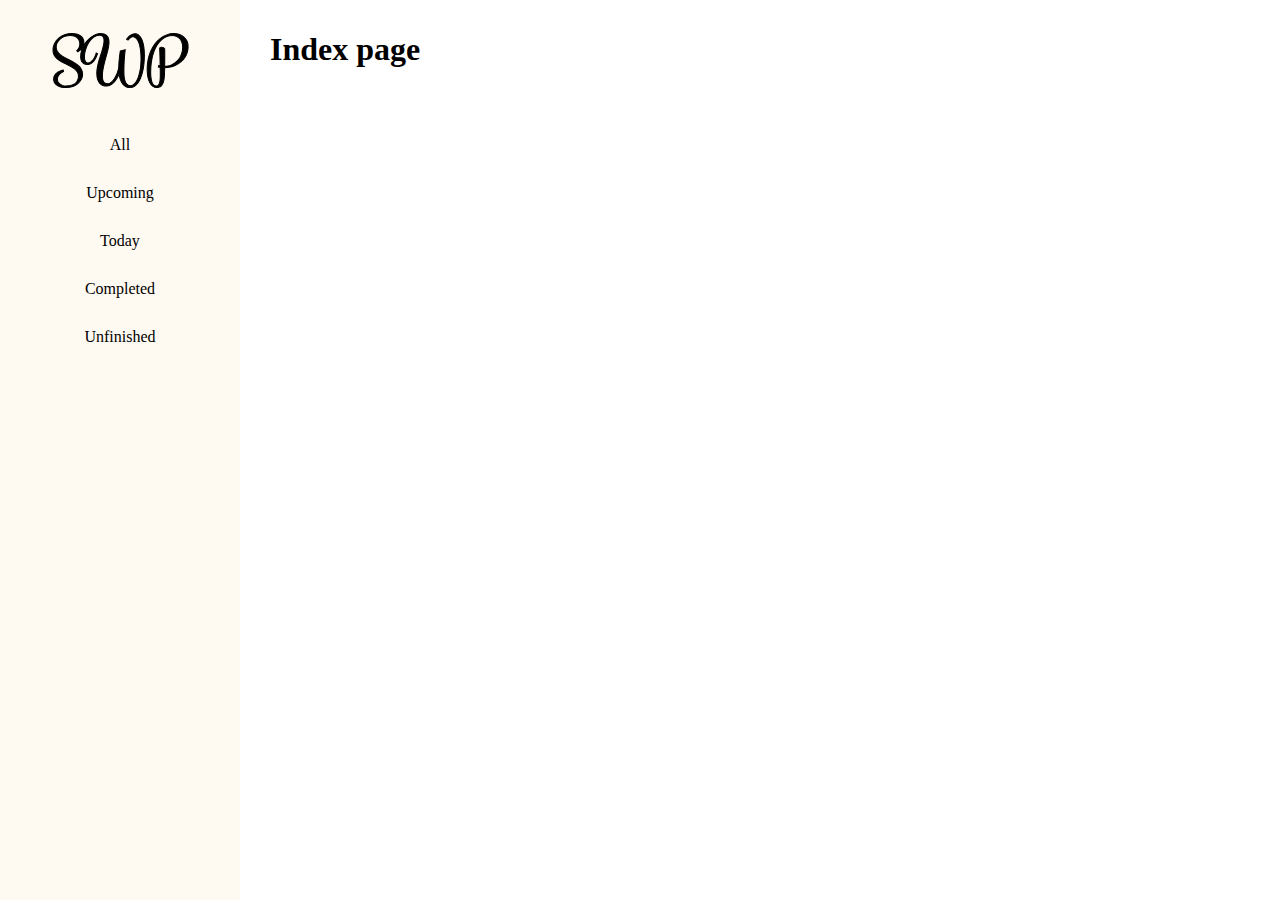
==== index.html @ 49c4b345 "sidebar by AST" ====
<!DOCTYPE html>
<html lang="en">
  <head>
    <meta charset="UTF-8" />
    <meta name="viewport" content="width=device-width, initial-scale=1.0" />
    <title>SWP</title>
    <link rel="stylesheet" href="/assets/css/sidebar.css" />
  </head>
  <body>
    <!-- <div class="container primary-bg">
      <h1 class="text">Welcome SWP project...</h1>
      <p id="alert">click me</p>
      <h2>Pages</h2>
      <a class="secondary" href="/assets/pages/all.html">all</a>
      <a class="secondary" href="/assets/pages/complete.html">complete</a>
      <a class="secondary" href="/assets/pages/upcoming.html">upcoming</a>
    </div> -->

    <!-- start sidebar-->
   <div class="sidebar" >
   <img src="/assets/icons/Logo.svg"/>
    <ul>
      <li><a href="#">All</a></li>
      <li><a href="#">Upcoming</a></li>
      <li><a href="#">Today</a></li>
      <li><a href="#">Completed</a></li>
      <li><a href="#">Unfinished</a></li>
      
    </ul>
   </div>
<!--main section-->
    <div class="main">
      <h1>Index page</h1>
    </div>
  </body>
  <script src="/assets/javascript/script.js"></script>
</html>
---- assets/css/sidebar.css ----
body{
    margin:0;
    display: flex;
  font-family: content;
  font-weight: 5px;
 
}
/* for sidebar */
.sidebar{
    width: 200px;
    background-color: #FEF9F1;
    padding: 20px;
    position: fixed;
    height: 100%;
    text-align: center;
    
}

.sidebar ul{
    list-style: none;
    padding:0;
    margin: 0;
    padding-top: 30px;
}

.sidebar li{
    margin-bottom: 10px;
      
}

.sidebar a{
    display:block;
    padding: 10px;
    text-decoration: none;
    color:black;
    border-radius: 4px;
    transition: background-color 0.3s;  
}

.sidebar a:hover{
    background-color:#3E3636;
    color: white;
   
}

/* for main section */

.main{
    flex:1;
    padding: 10px;
    margin-left: 260px;
}
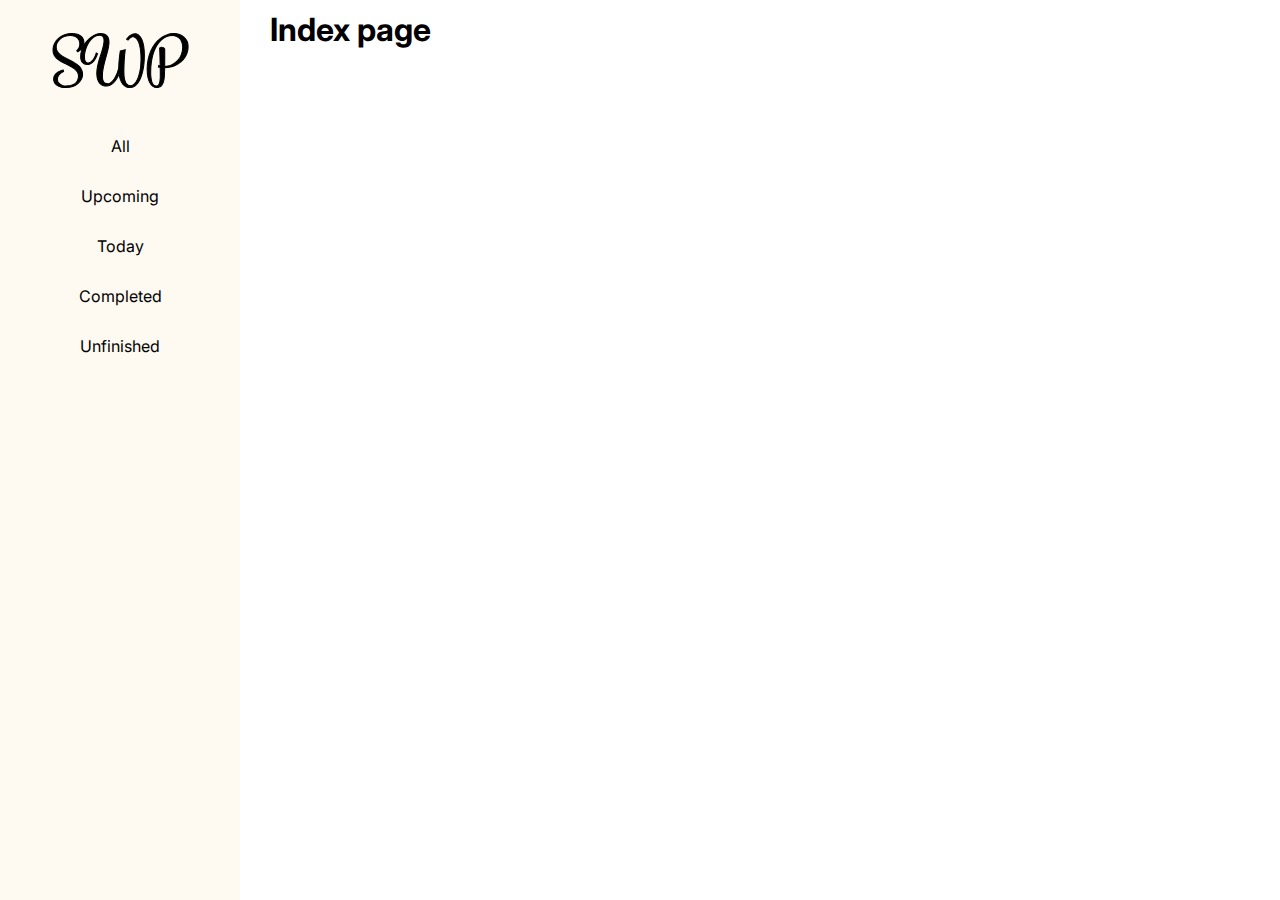
==== commit 201fc383: "[update] sidebar & index.html" ====
--- a/index.html
+++ b/index.html
@@ -4,6 +4,7 @@
     <meta charset="UTF-8" />
     <meta name="viewport" content="width=device-width, initial-scale=1.0" />
     <title>SWP</title>
+    <link rel="stylesheet" href="/assets/css/style.css" />
     <link rel="stylesheet" href="/assets/css/sidebar.css" />
   </head>
   <body>
@@ -17,18 +18,17 @@
     </div> -->
 
     <!-- start sidebar-->
-   <div class="sidebar" >
-   <img src="/assets/icons/Logo.svg"/>
-    <ul>
-      <li><a href="#">All</a></li>
-      <li><a href="#">Upcoming</a></li>
-      <li><a href="#">Today</a></li>
-      <li><a href="#">Completed</a></li>
-      <li><a href="#">Unfinished</a></li>
-      
-    </ul>
-   </div>
-<!--main section-->
+    <div class="sidebar floral-white-bg">
+      <img src="/assets/icons/Logo.svg" />
+      <ul>
+        <li><a href="#">All</a></li>
+        <li><a href="#">Upcoming</a></li>
+        <li><a href="#">Today</a></li>
+        <li><a href="#">Completed</a></li>
+        <li><a href="#">Unfinished</a></li>
+      </ul>
+    </div>
+    <!--main section-->
     <div class="main">
       <h1>Index page</h1>
     </div>
--- a/assets/css/style.css
+++ b/assets/css/style.css
@@ -0,0 +1,105 @@
+/** for project  start**/
+* {
+  margin: 0;
+  padding: 0;
+}
+@font-face {
+  font-family: title;
+  src: url("/assets/fonts/Roboto.ttf");
+}
+@font-face {
+  font-family: content;
+  src: url("/assets/fonts/Inter.ttf");
+}
+/* @font-face {
+  font-family: test;
+  src: url("/assets/fonts/GrechenFuemen-Regular.ttf");
+} */
+
+.title {
+  font-size: 40px;
+  font-weight: bold;
+  font-family: title;
+}
+.content {
+  font-size: 24px;
+  font-weight: normal;
+  font-family: content;
+}
+.primary {
+  color: #f8fafc;
+}
+.primary-bg {
+  background-color: #f8fafc;
+}
+.secondary {
+  color: #3e3636;
+}
+.secondary-bg {
+  background-color: #3e3636;
+}
+.light-periwinkle {
+  color: #bcccdc;
+}
+.light-periwinkle-bg {
+  background-color: #bcccdc;
+}
+.cadet-grey {
+  color: #9aa6b2;
+}
+.cadet-grey-bg {
+  background-color: #9aa6b2;
+}
+.floral-white {
+  color: #fef9f1;
+}
+.floral-white-bg {
+  background-color: #fef9f1;
+}
+
+/** for project end **/
+
+/** testing **/
+.container {
+  height: 100vh;
+  width: 100%;
+  /* background: #e1e1e1; */
+  display: flex;
+  flex-direction: column;
+  justify-content: center;
+  align-items: center;
+}
+.container h1 {
+  color: rgba(143, 81, 229, 0.933);
+  margin-bottom: 15px;
+  font-family: title;
+}
+.container h2 {
+  margin: 10px 0px;
+  color: #5212ab;
+  text-decoration: underline;
+}
+.container p {
+  font-family: content;
+  color: #5212ab;
+  font-weight: bold;
+  margin-top: 5px;
+  cursor: pointer;
+  background: #c375f4;
+  padding: 10px;
+  border-radius: 5px;
+  box-shadow: 5px 5px 5px #3e3e3e;
+  user-select: none;
+  margin-bottom: 20px;
+}
+.container p:hover {
+  font-size: 18px;
+  color: rgb(103, 27, 124);
+}
+.container a {
+  text-decoration: none;
+  font-size: 18px;
+  font-family: content;
+  text-transform: capitalize;
+  margin-bottom: 10px;
+}
--- a/assets/css/sidebar.css
+++ b/assets/css/sidebar.css
@@ -1,57 +1,48 @@
-body{
-    margin:0;
-    display: flex;
+body {
+  margin: 0;
+  display: flex;
   font-family: content;
   font-weight: 5px;
- 
 }
 /* for sidebar */
-.sidebar{
-    width: 200px;
-    background-color: #FEF9F1;
-    padding: 20px;
-    position: fixed;
-    height: 100%;
-    text-align: center;
-    
+.sidebar {
+  width: 200px;
+  /* background-color: #FEF9F1; */
+  padding: 20px;
+  position: fixed;
+  height: 100%;
+  text-align: center;
 }
 
-.sidebar ul{
-    list-style: none;
-    padding:0;
-    margin: 0;
-    padding-top: 30px;
+.sidebar ul {
+  list-style: none;
+  padding: 0;
+  margin: 0;
+  padding-top: 30px;
 }
 
-.sidebar li{
-    margin-bottom: 10px;
-      
+.sidebar li {
+  margin-bottom: 10px;
 }
 
-.sidebar a{
-    display:block;
-    padding: 10px;
-    text-decoration: none;
-    color:black;
-    border-radius: 4px;
-    transition: background-color 0.3s;  
+.sidebar a {
+  display: block;
+  padding: 10px;
+  text-decoration: none;
+  color: black;
+  border-radius: 4px;
+  transition: background-color 0.3s;
 }
 
-.sidebar a:hover{
-    background-color:#3E3636;
-    color: white;
-   
+.sidebar a:hover {
+  background-color: #3e3636;
+  color: white;
 }
 
 /* for main section */
 
-.main{
-    flex:1;
-    padding: 10px;
-    margin-left: 260px;
+.main {
+  flex: 1;
+  padding: 10px;
+  margin-left: 260px;
 }
-
-
-
-
-
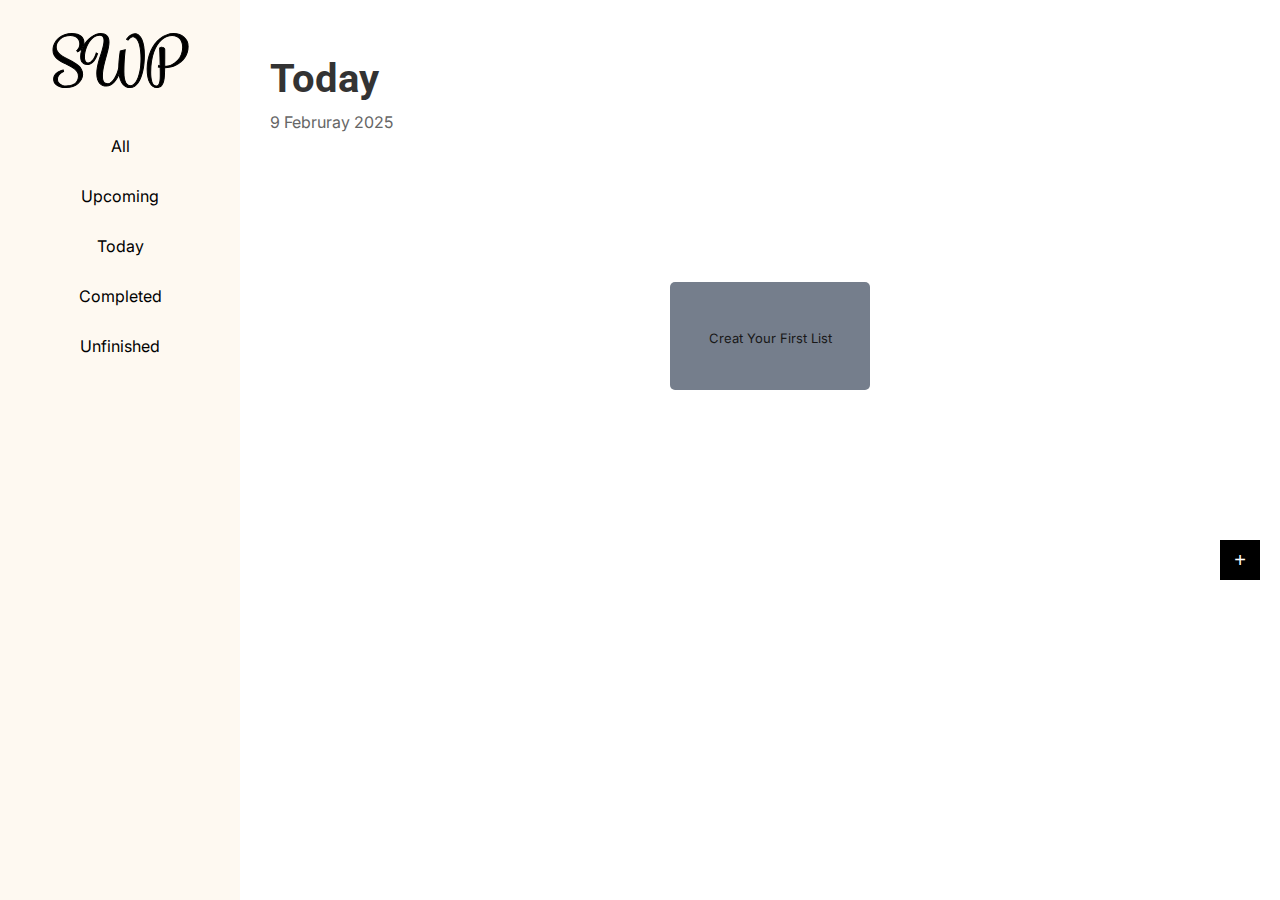
==== commit efc535ce: "creat list and add box by kyalkyal" ====
--- a/index.html
+++ b/index.html
@@ -6,6 +6,7 @@
     <title>SWP</title>
     <link rel="stylesheet" href="/assets/css/style.css" />
     <link rel="stylesheet" href="/assets/css/sidebar.css" />
+    <link rel="stylesheet" href="/assets/css/index.css/>" />
   </head>
   <body>
     <!-- <div class="container primary-bg">
@@ -21,16 +22,19 @@
     <div class="sidebar floral-white-bg">
       <img src="/assets/icons/Logo.svg" />
       <ul>
-        <li><a href="#">All</a></li>
-        <li><a href="#">Upcoming</a></li>
-        <li><a href="#">Today</a></li>
-        <li><a href="#">Completed</a></li>
-        <li><a href="#">Unfinished</a></li>
+        <li><a href="/assets/pages/all.html">All</a></li>
+        <li><a href="/assets/pages/upcoming.html">Upcoming</a></li>
+        <li><a href="/assets/pages/today.html">Today</a></li>
+        <li><a href="/assets/pages/complete.html">Completed</a></li>
+        <li><a href="/assets/pages/unfinished.html">Unfinished</a></li>
       </ul>
     </div>
     <!--main section-->
     <div class="main">
-      <h1>Index page</h1>
+      <h1 class="title-list">Today</h1>
+      <p class="date">9 Februray 2025</p>
+      <p class="box">Creat Your First List</p>
+      <button class="creat">+</button>
     </div>
   </body>
   <script src="/assets/javascript/script.js"></script>
--- a/assets/css/sidebar.css
+++ b/assets/css/sidebar.css
@@ -1,3 +1,16 @@
+* {
+  margin: 0;
+  padding: 0;
+}
+@font-face {
+  font-family: title;
+  src: url("/assets/fonts/Roboto.ttf");
+}
+@font-face {
+  font-family: content;
+  src: url("/assets/fonts/Inter.ttf");
+}
+
 body {
   margin: 0;
   display: flex;
@@ -39,6 +52,17 @@
   color: white;
 }
 
+/* Keep the color after clicking */
+.sidebar a:active {
+  background-color: #3e3636;
+  color: white;
+}
+
+.sidebar a:focus {
+  background-color: #3e3636;
+  color: white;
+}
+
 /* for main section */
 
 .main {
@@ -46,3 +70,44 @@
   padding: 10px;
   margin-left: 260px;
 }
+.creat {
+  border: none;
+  color: white;
+  margin-left: 950px;
+  background-color: black;
+  font-size: 20px;
+  width: 40px;
+  height: 40px;
+  margin-top: 150px;
+}
+.creat:hover {
+  background-color: rgb(73, 66, 66);
+}
+.box {
+  width: 200px;
+  height: 60px;
+  border: none;
+  background-color: rgb(117, 126, 140);
+  margin: auto;
+  margin-top: 150px;
+  padding-top: 48px;
+  font-size: small;
+  text-align: center;
+  border-radius: 5px;
+  color: rgb(24, 24, 24);
+}
+
+.title-list {
+  margin-bottom: 10px;
+  font-family: title;
+  font-size: 40px;
+  color: #333;
+  font-weight: bold;
+  padding-top: 45px;
+}
+
+.date {
+  color: #666;
+  margin-bottom: 20px;
+  display: flex;
+}
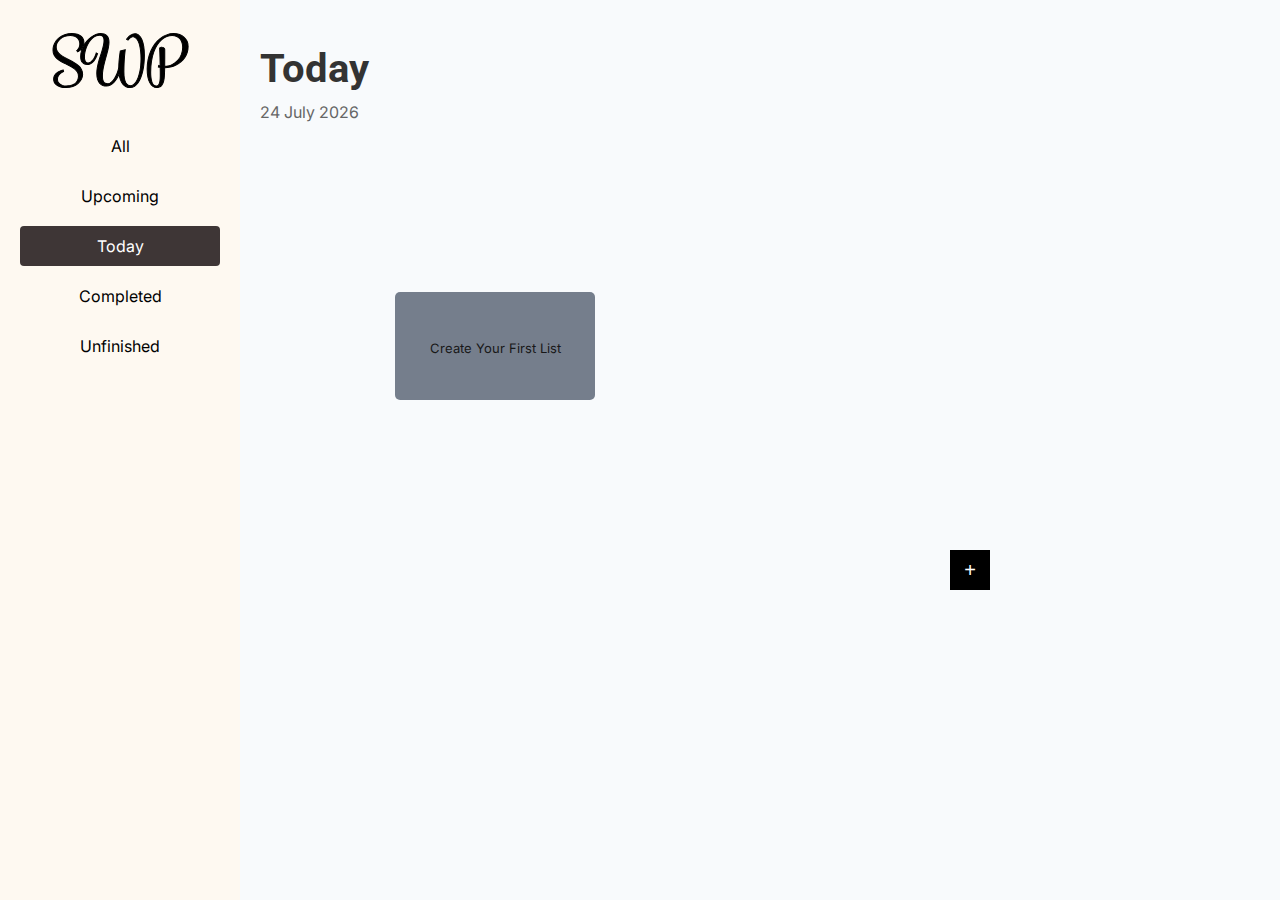
==== commit 0aa2006f: "[add] backend update" ====
--- a/index.html
+++ b/index.html
@@ -6,35 +6,102 @@
     <title>SWP</title>
     <link rel="stylesheet" href="/assets/css/style.css" />
     <link rel="stylesheet" href="/assets/css/sidebar.css" />
-    <link rel="stylesheet" href="/assets/css/index.css/>" />
+    <link rel="stylesheet" href="/assets/css/listAddBox.css" />
+    <link rel="stylesheet" href="/assets/css/list.css" />
   </head>
   <body>
-    <!-- <div class="container primary-bg">
-      <h1 class="text">Welcome SWP project...</h1>
-      <p id="alert">click me</p>
-      <h2>Pages</h2>
-      <a class="secondary" href="/assets/pages/all.html">all</a>
-      <a class="secondary" href="/assets/pages/complete.html">complete</a>
-      <a class="secondary" href="/assets/pages/upcoming.html">upcoming</a>
-    </div> -->
-
     <!-- start sidebar-->
     <div class="sidebar floral-white-bg">
       <img src="/assets/icons/Logo.svg" />
       <ul>
         <li><a href="/assets/pages/all.html">All</a></li>
         <li><a href="/assets/pages/upcoming.html">Upcoming</a></li>
-        <li><a href="/assets/pages/today.html">Today</a></li>
+        <li><a class="select" href="/index.html">Today</a></li>
         <li><a href="/assets/pages/complete.html">Completed</a></li>
         <li><a href="/assets/pages/unfinished.html">Unfinished</a></li>
       </ul>
     </div>
     <!--main section-->
     <div class="main">
-      <h1 class="title-list">Today</h1>
-      <p class="date">9 Februray 2025</p>
-      <p class="box">Creat Your First List</p>
-      <button class="creat">+</button>
+      <div class="show-date">
+        <h1 class="title-list">Today</h1>
+        <p class="date"></p>
+      </div>
+      <p class="box">Create Your First List</p>
+
+      <!-- list section -->
+      <div class="hide">
+        <div class="content-list">
+          <hr />
+          <ul class="task-list">
+            <li class="task-item">
+              <input type="checkbox" />
+              <span>to do homework</span>
+              <div class="actions">
+                <button>
+                  <img src="/assets/icons/palette-solid.svg" alt="Edit" />
+                </button>
+                <button>
+                  <img src="/assets/icons/trash-solid.svg" alt="Delete" />
+                </button>
+              </div>
+            </li>
+            <li class="task-item" style="background-color: #d0ffc3">
+              <input type="checkbox" />
+              <span>to do homework</span>
+              <div class="actions">
+                <button>
+                  <img src="/assets/icons/palette-solid.svg" alt="Edit" />
+                </button>
+                <button>
+                  <img src="/assets/icons/trash-solid.svg" alt="Delete" />
+                </button>
+              </div>
+            </li>
+            <li class="task-item" style="background-color: #fbedc7">
+              <input type="checkbox" />
+              <span>to do homework</span>
+              <div class="actions">
+                <button>
+                  <img src="/assets/icons/palette-solid.svg" alt="Edit" />
+                </button>
+                <button>
+                  <img src="/assets/icons/trash-solid.svg" alt="Delete" />
+                </button>
+              </div>
+            </li>
+            <li class="task-item" style="background-color: #f6c6c6">
+              <input type="checkbox" />
+              <span>to do homework</span>
+              <div class="actions">
+                <button>
+                  <img src="/assets/icons/palette-solid.svg" alt="Edit" />
+                </button>
+                <button>
+                  <img src="/assets/icons/trash-solid.svg" alt="Delete" />
+                </button>
+              </div>
+            </li>
+          </ul>
+        </div>
+      </div>
+
+      <button class="create">+</button>
+
+      <!--This is list add box-->
+      <div class="create-box hide">
+        <ul class="addlist">
+          <li>
+            <input type="text" id="fname" name="fname" class="addInputBox" />
+            <button type="button" class="add-btn">Add</button><br />
+          </li>
+          <li>
+            <label for="schedules">Schedules</label>
+            <input type="date" id="schedules" name="schedules" />
+            <button class="closeButton" type="button" data-close>x</button>
+          </li>
+        </ul>
+      </div>
     </div>
   </body>
   <script src="/assets/javascript/script.js"></script>
--- a/assets/css/style.css
+++ b/assets/css/style.css
@@ -57,49 +57,63 @@
   background-color: #fef9f1;
 }
 
-/** for project end **/
+/* for main section */
 
-/** testing **/
-.container {
-  height: 100vh;
-  width: 100%;
-  /* background: #e1e1e1; */
+.main {
+  /* flex: 1; */
+  /* padding: 10px; */
+  /* margin-left: 260px; */
   display: flex;
   flex-direction: column;
-  justify-content: center;
-  align-items: center;
 }
-.container h1 {
-  color: rgba(143, 81, 229, 0.933);
-  margin-bottom: 15px;
+.show-date {
+  margin-left: 260px;
+}
+.create {
+  border: none;
+  color: white;
+  margin-left: 950px;
+  background-color: black;
+  font-size: 20px;
+  width: 40px;
+  height: 40px;
+  margin-top: 150px;
+}
+.create:hover {
+  background-color: rgb(73, 66, 66);
+}
+.box {
+  width: 200px;
+  height: 60px;
+  border: none;
+  background-color: rgb(117, 126, 140);
+  margin: auto;
+  margin-top: 150px;
+  padding-top: 48px;
+  font-size: small;
+  text-align: center;
+  border-radius: 5px;
+  color: rgb(24, 24, 24);
+}
+
+.title-list {
+  margin-bottom: 10px;
   font-family: title;
+  font-size: 40px;
+  color: #333;
+  font-weight: bold;
+  padding-top: 45px;
 }
-.container h2 {
-  margin: 10px 0px;
-  color: #5212ab;
-  text-decoration: underline;
+
+.date {
+  color: #666;
+  margin-bottom: 20px;
+  display: flex;
 }
-.container p {
-  font-family: content;
-  color: #5212ab;
-  font-weight: bold;
-  margin-top: 5px;
-  cursor: pointer;
-  background: #c375f4;
-  padding: 10px;
-  border-radius: 5px;
-  box-shadow: 5px 5px 5px #3e3e3e;
-  user-select: none;
-  margin-bottom: 20px;
+
+/* .show {
+  display: block;
+} */
+.hide {
+  display: none;
 }
-.container p:hover {
-  font-size: 18px;
-  color: rgb(103, 27, 124);
-}
-.container a {
-  text-decoration: none;
-  font-size: 18px;
-  font-family: content;
-  text-transform: capitalize;
-  margin-bottom: 10px;
-}
--- a/assets/css/sidebar.css
+++ b/assets/css/sidebar.css
@@ -47,6 +47,11 @@
   transition: background-color 0.3s;
 }
 
+.sidebar .select {
+  background-color: #3e3636;
+  color: #fff;
+}
+
 .sidebar a:hover {
   background-color: #3e3636;
   color: white;
@@ -62,52 +67,3 @@
   background-color: #3e3636;
   color: white;
 }
-
-/* for main section */
-
-.main {
-  flex: 1;
-  padding: 10px;
-  margin-left: 260px;
-}
-.creat {
-  border: none;
-  color: white;
-  margin-left: 950px;
-  background-color: black;
-  font-size: 20px;
-  width: 40px;
-  height: 40px;
-  margin-top: 150px;
-}
-.creat:hover {
-  background-color: rgb(73, 66, 66);
-}
-.box {
-  width: 200px;
-  height: 60px;
-  border: none;
-  background-color: rgb(117, 126, 140);
-  margin: auto;
-  margin-top: 150px;
-  padding-top: 48px;
-  font-size: small;
-  text-align: center;
-  border-radius: 5px;
-  color: rgb(24, 24, 24);
-}
-
-.title-list {
-  margin-bottom: 10px;
-  font-family: title;
-  font-size: 40px;
-  color: #333;
-  font-weight: bold;
-  padding-top: 45px;
-}
-
-.date {
-  color: #666;
-  margin-bottom: 20px;
-  display: flex;
-}
--- a/assets/css/listAddBox.css
+++ b/assets/css/listAddBox.css
@@ -0,0 +1,45 @@
+/** for listAddBox**/
+.inputdate {
+  margin: 20px;
+}
+.addInputBox {
+  margin: 10px;
+  width: 300px;
+  height: 20px;
+}
+.create-box {
+  background-color: #bcccdc;
+  margin-top: 90px;
+  margin-bottom: 20px;
+  padding-top: 10px;
+  width: 1006px;
+  height: 115px;
+  margin-left: 242px;
+  padding-left: 20px;
+}
+label {
+  margin-left: 10px;
+  font-size: 15px;
+  margin-right: 20px;
+}
+.closeButton {
+  margin-left: 700px;
+  width: 40px;
+  height: 40px;
+  border-radius: 50%;
+  border: none;
+  font-size: 20px;
+  background-color: rgb(78, 71, 71);
+  color: black;
+}
+.closeButton:hover {
+  background: gray;
+}
+.addlist {
+  list-style: none;
+  padding: 0;
+}
+.add-btn {
+  width: 45px;
+  height: 25px;
+}
--- a/assets/css/list.css
+++ b/assets/css/list.css
@@ -0,0 +1,113 @@
+/** for project  start**/
+* {
+  margin: 0;
+  padding: 0;
+}
+@font-face {
+  font-family: title;
+  src: url("/assets/fonts/Roboto.ttf");
+}
+@font-face {
+  font-family: content;
+  src: url("/assets/fonts/Inter.ttf");
+}
+/** for project  end**/
+.task-list-all {
+  width: 100%;
+  height: 100vh;
+}
+@font-face {
+  font-family: title;
+  src: url("/assets/fonts/Roboto.ttf");
+}
+@font-face {
+  font-family: content;
+  src: url("/assets/fonts/Inter.ttf");
+}
+/** for project  end**/
+.task-list-all {
+  width: 100%;
+  height: 100vh;
+}
+body {
+  display: flex;
+  background-color: #f8fafc;
+}
+
+.content-list {
+  flex-grow: 1;
+  margin-left: 280px;
+  font-size: 20px;
+  font-family: content;
+  width: 800px;
+  font-weight: normal;
+}
+
+.title-list {
+  margin-bottom: 10px;
+  font-family: title;
+  font-size: 40px;
+  color: #333;
+  font-weight: bold;
+  padding-top: 45px;
+}
+
+.date {
+  color: #666;
+  margin-bottom: 20px;
+  display: flex;
+}
+
+.task-list {
+  list-style: none;
+  padding: 0;
+  margin-top: 15px;
+}
+
+.task-item {
+  display: flex;
+  align-items: center;
+  padding: 10px;
+  margin-bottom: 10px;
+  background-color: #bcccdc;
+}
+
+.task-item input[type="checkbox"] {
+  margin-right: 10px;
+}
+
+.task-item span {
+  flex-grow: 1;
+}
+
+.task-item .actions {
+  display: flex;
+}
+
+.task-item .actions button {
+  background: none;
+  border: none;
+  cursor: pointer;
+  padding: 0;
+}
+
+.task-item .actions img {
+  width: 20px;
+  height: 20px;
+  padding-left: 15px;
+  padding-right: 20px;
+}
+
+.right-text {
+  text-decoration: underline;
+  margin-left: auto;
+}
+
+.task-list-all {
+  list-style: none;
+}
+
+hr {
+  margin-top: 20px;
+  margin-bottom: 15px;
+}
